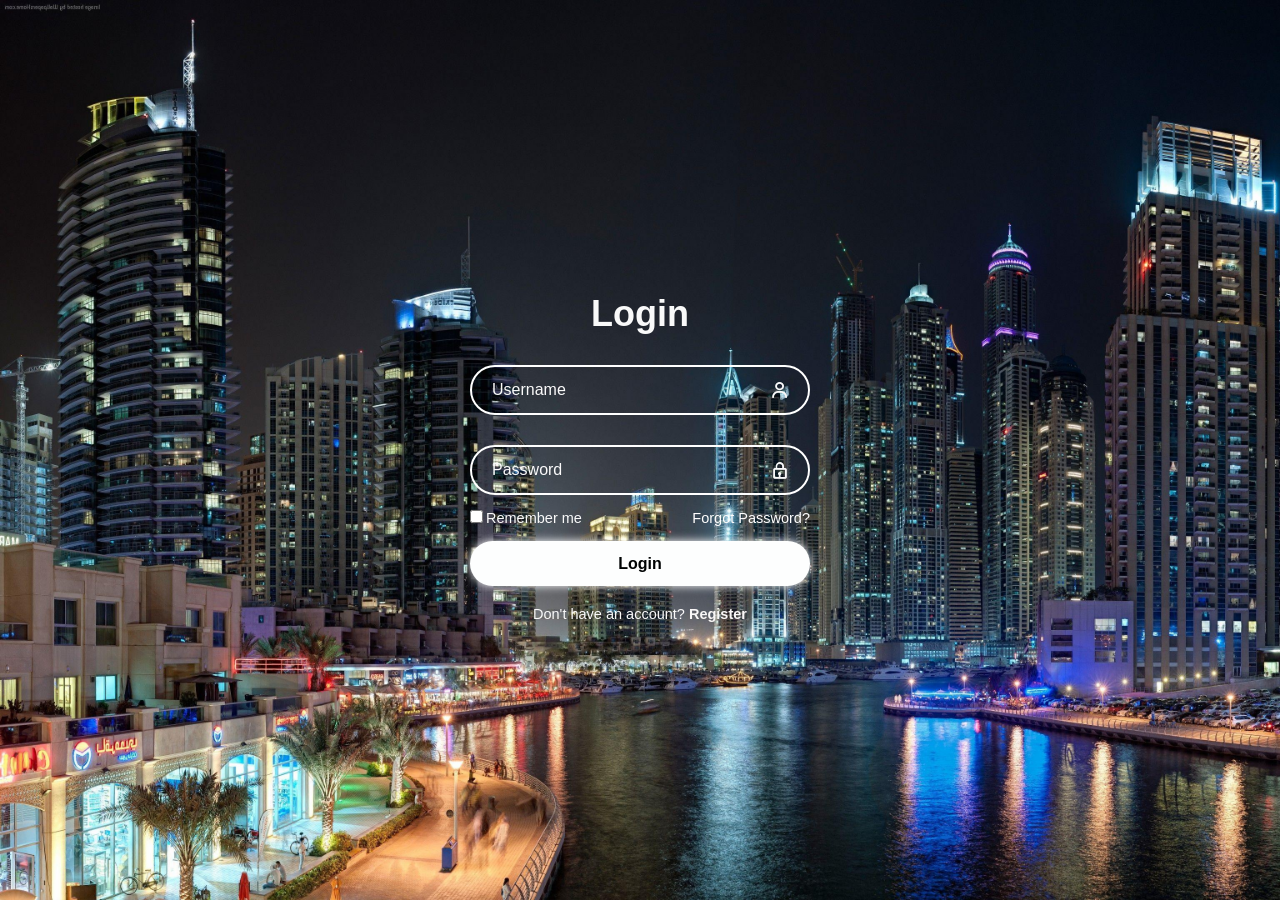
==== index.html @ 077476e2 "init" ====
<!DOCTYPE html>
<html lang="en">
<head>
    <meta charset="UTF-8">
    <meta name="viewport" content="width=device-width, initial-scale=1.0">
    
    <link rel="stylesheet" href="styles.css">
    <link href="https://unpkg.com/boxicons@2.1.4/css/boxicons.min.css" rel="stylesheet">
    <title>Login Form</title>
</head>

<body>
 <div class="wrapper">
    <form action="">
        <h1>Login</h1>
        <div class="input-box">
            <input type="text" placeholder="Username" required>
            <i class="bx bx-user"></i> 
        </div>
        <div class="input-box">
            <input type="password" placeholder="Password" required>
            <i class="bx bx-lock"></i>
        </div>
        
        <div class="remember-forgot">
            <label><input type="checkbox">Remember me</label>
            <a href="#">Forgot Password?</a>
        </div>
        <button type="submit" class="btn">Login</button>
        <div class="register-link">
            <p>Don't have an account? <a href="#">Register</a></p>
        </div>
    </form>
 </div>
 
</body>
</html>
---- styles.css ----
* {
    margin: 0;
    padding: 0;
    box-sizing: border-box;
    font-family: "Poppins", sans-serif;
}

body {
    display: flex;
    justify-content: center;
    align-items: center;
    min-height: 100vh;
    background: url("/fotos/dubaai.jpg") no-repeat;
    background-size: cover;

}

.wrapper {
    width: 420px;
    background: transparent;
    color: #f9f9f9;
    border-radius: 10px;
    padding: 30px 40px;
}


.wrapper h1 {
    font-size: 36px;
    text-align: center;
}

.wrapper .input-box {
    width: 100%;
    height: 50px;
    margin: 30px 0;
}

.input-box input {
    width: 100%;
    height: 100%;
    background: transparent;
    border: none;
    outline: none;
    border: 2px solid rgb(255, 255, 255);
    border-radius: 40px;
    font-size: 16px;
    color: #fcfbfb;
    padding: 20px 45px 20px 20px;
}

.input-box input::placeholder {
    color: hwb(0 98% 2%);
}


.wrapper .input-box {
    position: relative;
    width: 100%;
    height: 50px;
    margin: 30px 0;
}

.input-box i {
    position: absolute;
    right: 20px;
    top: 50%;
    transform: translateY(-50%);
    font-size: 20px;
}

 .wrapper .remember-forgot {
    display: flex;
    justify-content: space-between;
    font-size: 14.5px;
    margin: -15px 0 15px; 
 }
 .remember-forgot label input {
    accent-color: #ffffff;
    margin-right: 3px;
 }
.remember-forgot a {
    color: #fefefe;
    text-decoration: none;
 }
 .remember-forgot a:hover {
    text-decoration: underline;
    color: #f9f7f7;
 }
 .wrapper .btn {
    width: 100%;
    height: 45px;
    background: #fdfefe;
    border: none;
    outline: none;
    border-radius: 40px;
    font-size: 16px;
    box-shadow: 0 0 10px rgb(254, 254, 254);
    color: #000303;
    cursor: pointer;
    font-weight: 600;
 }
 .wrapper .register-link {
    font-size: 14.5px;
    text-align: center;
    margin: 20px 0 -15px;
 }
 .register-link p a {
    color: #f9f7f7;
    text-decoration: none;
    font-weight: 600;

 }
 .register-link p a:hover {
    text-decoration: underline;
 }
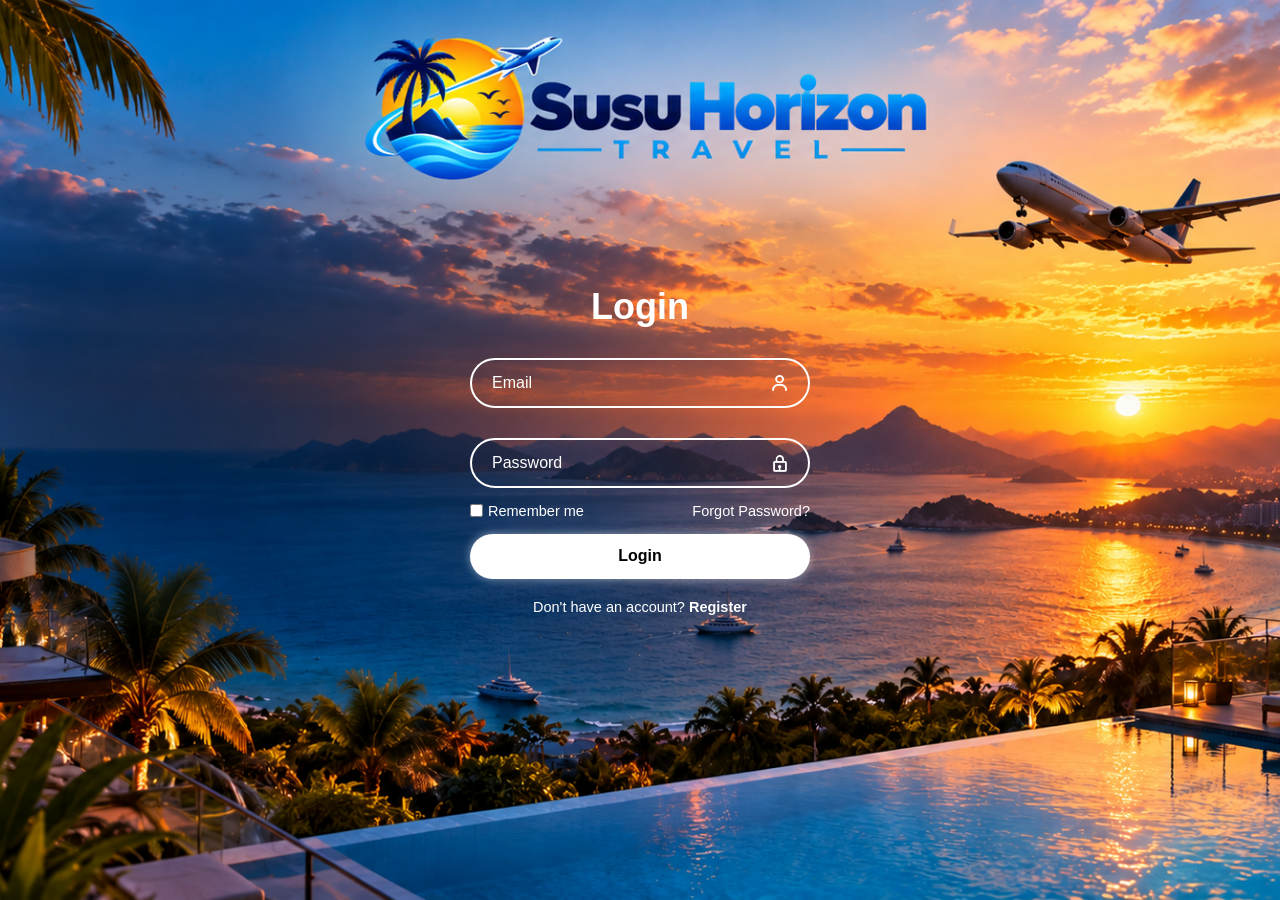
==== commit 23a24020: "changes" ====
--- a/index.html
+++ b/index.html
@@ -1,37 +1,129 @@
 <!DOCTYPE html>
 <html lang="en">
+
 <head>
+
     <meta charset="UTF-8">
-    <meta name="viewport" content="width=device-width, initial-scale=1.0">
-    
+
+    <meta name="viewport"
+          content="width=device-width, initial-scale=1.0">
+
+    <title>Login | Susu Horizon</title>
+
     <link rel="stylesheet" href="styles.css">
-    <link href="https://unpkg.com/boxicons@2.1.4/css/boxicons.min.css" rel="stylesheet">
-    <title>Login Form</title>
+
+    <link
+        href="https://unpkg.com/boxicons@2.1.4/css/boxicons.min.css"
+        rel="stylesheet"
+    >
+
 </head>
 
-<body>
- <div class="wrapper">
-    <form action="">
-        <h1>Login</h1>
-        <div class="input-box">
-            <input type="text" placeholder="Username" required>
-            <i class="bx bx-user"></i> 
-        </div>
-        <div class="input-box">
-            <input type="password" placeholder="Password" required>
-            <i class="bx bx-lock"></i>
-        </div>
-        
-        <div class="remember-forgot">
-            <label><input type="checkbox">Remember me</label>
-            <a href="#">Forgot Password?</a>
-        </div>
-        <button type="submit" class="btn">Login</button>
-        <div class="register-link">
-            <p>Don't have an account? <a href="#">Register</a></p>
-        </div>
-    </form>
- </div>
- 
+
+<body class="login-page">
+
+
+    <div class="wrapper">
+
+
+        <form id="loginForm">
+
+
+            <h1>Login</h1>
+
+
+           
+
+            <div class="input-box">
+
+                <input
+                    type="email"
+                    id="username"
+                    placeholder="Email"
+                    required
+                >
+
+                <i class="bx bx-user"></i>
+
+            </div>
+
+
+           
+
+            <div class="input-box">
+
+                <input
+                    type="password"
+                    id="password"
+                    placeholder="Password"
+                    required
+                >
+
+                <i class="bx bx-lock"></i>
+
+            </div>
+
+
+            
+
+            <div class="remember-forgot">
+
+
+                <label>
+
+                    <input type="checkbox">
+
+                    Remember me
+
+                </label>
+
+
+                <a href="forget.html">
+
+                    Forgot Password?
+
+                </a>
+
+
+            </div>
+
+
+            
+            <button type="submit" class="btn">
+
+                Login
+
+            </button>
+
+
+            
+
+            <div class="register-link">
+
+                <p>
+
+                    Don't have an account?
+
+                    <a href="register.html">
+
+                        Register
+
+                    </a>
+
+                </p>
+
+            </div>
+
+
+        </form>
+
+
+    </div>
+
+
+    <script src="script.js"></script>
+
+
 </body>
-</html>
+
+</html>
--- a/styles.css
+++ b/styles.css
@@ -4,114 +4,2317 @@
     margin: 0;
     padding: 0;
     box-sizing: border-box;
-    font-family: "Poppins", sans-serif;
+    font-family: Arial, Helvetica, sans-serif;
+}
+
+html {
+    scroll-behavior: smooth;
 }
 
 body {
+    margin: 0;
+}
+
+
+
+.login-page {
+    min-height: 100vh;
+
     display: flex;
     justify-content: center;
     align-items: center;
-    min-height: 100vh;
-    background: url("/fotos/dubaai.jpg") no-repeat;
+
+    background: url("fotos/back.png") no-repeat;
     background-size: cover;
-
-}
-
-.wrapper {
+    background-position: center;
+}
+
+.login-page .wrapper {
     width: 420px;
+
     background: transparent;
-    color: #f9f9f9;
+    color: white;
+
     border-radius: 10px;
+
     padding: 30px 40px;
 }
 
-
-.wrapper h1 {
+.login-page .wrapper h1 {
     font-size: 36px;
     text-align: center;
 }
 
-.wrapper .input-box {
+.login-page .input-box {
+    position: relative;
+
     width: 100%;
     height: 50px;
+
     margin: 30px 0;
 }
 
-.input-box input {
+.login-page .input-box input {
     width: 100%;
     height: 100%;
+
     background: transparent;
+
+    border: 2px solid white;
+    outline: none;
+
+    border-radius: 40px;
+
+    font-size: 16px;
+    color: white;
+
+    padding: 20px 45px 20px 20px;
+}
+
+.login-page .input-box input::placeholder {
+    color: white;
+}
+
+.login-page .input-box i {
+    position: absolute;
+
+    right: 20px;
+    top: 50%;
+
+    transform: translateY(-50%);
+
+    font-size: 20px;
+}
+
+.login-page .remember-forgot {
+    display: flex;
+    justify-content: space-between;
+    align-items: center;
+
+    font-size: 14.5px;
+
+    margin: -15px 0 15px;
+}
+
+.login-page .remember-forgot label {
+    display: flex;
+    align-items: center;
+}
+
+.login-page .remember-forgot label input {
+    accent-color: white;
+    margin-right: 5px;
+}
+
+.login-page .remember-forgot a {
+    color: white;
+    text-decoration: none;
+}
+
+.login-page .remember-forgot a:hover {
+    text-decoration: underline;
+}
+
+.login-page .btn {
+    width: 100%;
+    height: 45px;
+
+    background: white;
+
     border: none;
     outline: none;
-    border: 2px solid rgb(255, 255, 255);
+
     border-radius: 40px;
+
     font-size: 16px;
-    color: #fcfbfb;
-    padding: 20px 45px 20px 20px;
-}
-
-.input-box input::placeholder {
-    color: hwb(0 98% 2%);
-}
-
-
-.wrapper .input-box {
+    color: black;
+
+    cursor: pointer;
+
+    font-weight: 600;
+
+    box-shadow: 0 0 10px rgba(255, 255, 255, 0.5);
+}
+
+.login-page .btn:hover {
+    background: #eeeeee;
+}
+
+.login-page .register-link {
+    font-size: 14.5px;
+    text-align: center;
+    margin-top: 20px;
+}
+
+.login-page .register-link a {
+    color: white;
+    text-decoration: none;
+    font-weight: 600;
+}
+
+.login-page .register-link a:hover {
+    text-decoration: underline;
+}
+
+
+
+
+.register-page {
+    min-height: 100vh;
+
+    display: flex;
+    justify-content: center;
+    align-items: center;
+
+    background: #e9eef3;
+
+    padding: 30px;
+}
+
+.register-page .register-container {
+    width: 1000px;
+    max-width: 100%;
+
+    height: 650px;
+
+    display: flex;
+
+    background: white;
+
+    border-radius: 20px;
+
+    overflow: hidden;
+
+    box-shadow: 0 15px 45px rgba(0, 0, 0, 0.18);
+}
+
+.register-page .image-side {
+    width: 50%;
+    height: 100%;
+
     position: relative;
+
+    background:
+        linear-gradient(
+            rgba(0, 0, 0, 0.15),
+            rgba(0, 0, 0, 0.50)
+        ),
+        url("fotos/pool.png");
+
+    background-size: cover;
+    background-position: center;
+
+    color: white;
+
+    padding: 35px;
+}
+
+.register-page .register-logo img {
+    width: 170px;
+    height: auto;
+}
+
+.register-page .image-text {
+    position: absolute;
+
+    left: 35px;
+    right: 35px;
+    bottom: 40px;
+}
+
+.register-page .image-text h1 {
+    font-size: 34px;
+    margin-bottom: 15px;
+}
+
+.register-page .image-text p {
+    font-size: 15px;
+    line-height: 1.6;
+}
+
+.register-page .form-side {
+    width: 50%;
+    height: 100%;
+
+    display: flex;
+    justify-content: center;
+    align-items: center;
+
+    padding: 45px;
+}
+
+.register-page .register-form {
+    width: 100%;
+    max-width: 400px;
+}
+
+.register-page .register-form h2 {
+    text-align: center;
+
+    font-size: 32px;
+
+    margin-bottom: 8px;
+}
+
+.register-page .subtitle {
+    text-align: center;
+
+    color: #777;
+
+    margin-bottom: 30px;
+
+    font-size: 14px;
+}
+
+.register-page .name-row {
+    display: flex;
+    gap: 15px;
+}
+
+.register-page .name-row .input-group {
+    flex: 1;
+}
+
+.register-page .input-group {
+    margin-bottom: 18px;
+}
+
+.register-page .input-group label {
+    display: block;
+
+    margin-bottom: 7px;
+
+    font-size: 14px;
+    font-weight: bold;
+}
+
+.register-page .input-group input {
+    width: 100%;
+    height: 48px;
+
+    padding: 0 14px;
+
+    border: none;
+    outline: none;
+
+    background: #f1f1f1;
+
+    border-radius: 8px;
+
+    font-size: 14px;
+}
+
+.register-page .input-group input:focus {
+    background: white;
+
+    box-shadow: 0 0 0 2px #4095f5;
+}
+
+.register-page .password-box {
+    position: relative;
+}
+
+.register-page .password-box input {
+    padding-right: 50px;
+}
+
+.register-page .show-password {
+    position: absolute;
+
+    right: 13px;
+    top: 50%;
+
+    transform: translateY(-50%);
+
+    border: none;
+
+    background: transparent;
+
+    cursor: pointer;
+
+    font-size: 17px;
+}
+
+.register-page .terms {
+    display: flex;
+    gap: 9px;
+
+    align-items: flex-start;
+
+    margin-bottom: 18px;
+}
+
+.register-page .terms input {
+    width: 18px;
+    height: 18px;
+
+    accent-color: #4095f5;
+}
+
+.register-page .terms label {
+    font-size: 12px;
+    line-height: 1.5;
+}
+
+.register-page .signup-button {
+    width: 100%;
+    height: 48px;
+
+    border: none;
+
+    border-radius: 8px;
+
+    background: #4095f5;
+
+    color: white;
+
+    font-size: 15px;
+    font-weight: bold;
+
+    cursor: pointer;
+
+    transition: 0.3s;
+}
+
+.register-page .signup-button:hover {
+    background: #237ee8;
+}
+
+.register-page .signin {
+    text-align: center;
+
+    margin-top: 20px;
+
+    color: #888;
+
+    font-size: 13px;
+}
+
+.register-page .signin a {
+    color: #111;
+
+    font-weight: bold;
+
+    text-decoration: none;
+}
+
+.register-page .signin a:hover {
+    text-decoration: underline;
+}
+
+
+
+.forgot-page {
+    min-height: 100vh;
+
+    display: flex;
+    justify-content: center;
+    align-items: center;
+
+    background: url("fotos/back.png") no-repeat;
+    background-size: cover;
+    background-position: center;
+}
+
+.forgot-page .forgot-box {
+    width: 420px;
+
+    background: transparent;
+
+    color: white;
+
+    border-radius: 10px;
+
+    padding: 30px 40px;
+
+    text-align: center;
+}
+
+.forgot-page .forgot-box h1 {
+    font-size: 36px;
+
+    margin-bottom: 15px;
+
+    color: white;
+}
+
+.forgot-page .forgot-box p {
+    color: white;
+
+    font-size: 14.5px;
+    line-height: 1.5;
+
+    margin-bottom: 25px;
+}
+
+.forgot-page .forgot-box input {
     width: 100%;
     height: 50px;
-    margin: 30px 0;
-}
-
-.input-box i {
-    position: absolute;
-    right: 20px;
-    top: 50%;
-    transform: translateY(-50%);
-    font-size: 20px;
-}
-
- .wrapper .remember-forgot {
-    display: flex;
-    justify-content: space-between;
-    font-size: 14.5px;
-    margin: -15px 0 15px; 
- }
- .remember-forgot label input {
-    accent-color: #ffffff;
-    margin-right: 3px;
- }
-.remember-forgot a {
-    color: #fefefe;
-    text-decoration: none;
- }
- .remember-forgot a:hover {
-    text-decoration: underline;
-    color: #f9f7f7;
- }
- .wrapper .btn {
+
+    background: transparent;
+
+    border: 2px solid white;
+    outline: none;
+
+    border-radius: 40px;
+
+    padding: 20px;
+
+    font-size: 16px;
+
+    color: white;
+
+    margin-bottom: 20px;
+}
+
+.forgot-page .forgot-box input::placeholder {
+    color: white;
+}
+
+.forgot-page .forgot-box button {
     width: 100%;
     height: 45px;
-    background: #fdfefe;
+
+    background: white;
+
     border: none;
     outline: none;
+
     border-radius: 40px;
+
     font-size: 16px;
-    box-shadow: 0 0 10px rgb(254, 254, 254);
-    color: #000303;
+
+    color: black;
+
     cursor: pointer;
+
     font-weight: 600;
- }
- .wrapper .register-link {
+
+    box-shadow: 0 0 10px rgba(255, 255, 255, 0.5);
+}
+
+.forgot-page .forgot-box button:hover {
+    background: #eeeeee;
+}
+
+.forgot-page .back-login {
+    margin-top: 25px;
+
+    color: white;
+
     font-size: 14.5px;
+}
+
+.forgot-page .back-login a {
+    color: white;
+
+    text-decoration: none;
+
+    font-weight: 600;
+}
+
+.forgot-page .back-login a:hover {
+    text-decoration: underline;
+}
+
+
+.hotel-navbar {
+    width: 100%;
+    height: 90px;
+
+    padding: 0 6%;
+
+    display: flex;
+    justify-content: space-between;
+    align-items: center;
+
+    background: white;
+
+    position: relative;
+
+    z-index: 20;
+}
+
+.hotel-logo {
+    display: flex;
+    align-items: center;
+}
+
+.hotel-logo img {
+    width: 135px;
+    height: 80px;
+
+    object-fit: contain;
+}
+
+.hotel-nav-links {
+    display: flex;
+    align-items: center;
+
+    gap: 40px;
+}
+
+.hotel-nav-links a {
+    text-decoration: none;
+
+    color: #222;
+
+    font-size: 15px;
+    font-weight: 600;
+}
+
+.hotel-nav-links a:hover {
+    color: #777;
+}
+
+.hotel-nav-links .active {
+    border-bottom: 2px solid #222;
+
+    padding-bottom: 6px;
+}
+
+.hotel-nav-right {
+    display: flex;
+    align-items: center;
+
+    gap: 15px;
+}
+
+.hotel-nav-right select {
+    border: none;
+    outline: none;
+
+    background: transparent;
+
+    font-size: 15px;
+
+    cursor: pointer;
+}
+
+.hotel-nav-right button {
+    border: none;
+
+    background: #1c1c1c;
+
+    color: white;
+
+    padding: 13px 23px;
+
+    border-radius: 25px;
+
+    cursor: pointer;
+}
+
+.hotel-nav-right button:hover {
+    background: #444;
+}
+
+
+
+.new-home-page {
+    min-height: 100vh;
+
+    background: #f7f7f7;
+
+    color: #1e1e1e;
+}
+
+
+/* HOME HERO */
+
+.home-new-hero {
+    height: 520px;
+
+    position: relative;
+
+    background-image:
+        url("fotos/tr.png");
+
+    background-size: cover;
+    background-position: center;
+
+    display: flex;
+    align-items: center;
+}
+
+.home-new-overlay {
+    position: absolute;
+
+    top: 0;
+    left: 0;
+
+    width: 100%;
+    height: 100%;
+
+    background:
+        rgba(0, 0, 0, 0.40);
+}
+
+.home-new-hero-text {
+    position: relative;
+
+    z-index: 2;
+
+    margin-left: 7%;
+
+    max-width: 650px;
+
+    color: white;
+}
+
+.home-small-title {
+    font-size: 13px;
+
+    font-weight: bold;
+
+    letter-spacing: 2px;
+}
+
+.home-new-hero-text h1 {
+    font-size: 62px;
+
+    line-height: 1.05;
+
+    margin: 10px 0 20px;
+}
+
+.home-new-hero-text > p:not(.home-small-title) {
+    max-width: 520px;
+
+    font-size: 19px;
+
+    line-height: 1.6;
+}
+
+.home-explore-button {
+    display: inline-block;
+
+    margin-top: 22px;
+
+    padding: 14px 25px;
+
+    background: white;
+
+    color: #222;
+
+    border-radius: 25px;
+
+    text-decoration: none;
+
+    font-weight: bold;
+
+    transition: 0.3s;
+}
+
+.home-explore-button:hover {
+    background: #eeeeee;
+
+    transform: translateY(-3px);
+}
+
+
+
+
+.hotel-search-box {
+    width: 86%;
+
+    margin: -45px auto 30px;
+
+    padding: 22px;
+
+    position: relative;
+
+    z-index: 5;
+
+    background: white;
+
+    border-radius: 20px;
+
+    display: flex;
+    align-items: flex-end;
+
+    gap: 15px;
+
+    box-shadow:
+        0 10px 30px
+        rgba(0, 0, 0, 0.12);
+}
+
+.hotel-search-item {
+    flex: 1;
+}
+
+.hotel-search-item label {
+    display: block;
+
+    font-size: 13px;
+    font-weight: bold;
+
+    margin-bottom: 8px;
+}
+
+.hotel-search-item select,
+.hotel-search-item input {
+    width: 100%;
+    height: 45px;
+
+    padding: 0 12px;
+
+    border: 1px solid #ddd;
+    outline: none;
+
+    border-radius: 10px;
+
+    background: white;
+
+    color: #555;
+}
+
+.hotel-search-item select:focus,
+.hotel-search-item input:focus {
+    border-color: #777;
+}
+
+.hotel-search-button {
+    height: 47px;
+
+    padding: 0 25px;
+
+    border: none;
+
+    border-radius: 12px;
+
+    background: #1c1c1c;
+
+    color: white;
+
+    font-weight: bold;
+
+    cursor: pointer;
+
+    white-space: nowrap;
+}
+
+.hotel-search-button:hover {
+    background: #444;
+}
+
+.home-search {
+    margin-top: -45px;
+}
+
+
+/* ========================================
+   HOME POPULAR DESTINATIONS
+======================================== */
+
+.home-popular-destinations {
+    width: 86%;
+
+    margin: auto;
+
+    padding: 60px 0 90px;
+}
+
+.home-section-title {
+    margin-bottom: 30px;
+}
+
+.home-section-title h2 {
+    font-size: 36px;
+
+    margin: 5px 0 10px;
+}
+
+.home-section-title > div > p:last-child {
+    color: #777;
+}
+
+.home-destination-grid {
+    display: grid;
+
+    grid-template-columns:
+        repeat(4, 1fr);
+
+    gap: 20px;
+}
+
+.home-destination-card {
+    height: 420px;
+
+    position: relative;
+
+    border-radius: 18px;
+
+    overflow: hidden;
+
+    text-decoration: none;
+
+    color: white;
+
+    box-shadow:
+        0 8px 25px
+        rgba(0, 0, 0, 0.12);
+}
+
+.home-destination-card img {
+    width: 100%;
+    height: 100%;
+
+    object-fit: cover;
+
+    transition: 0.4s;
+}
+
+.home-destination-card:hover img {
+    transform: scale(1.07);
+}
+
+.home-destination-overlay {
+    position: absolute;
+
+    top: 0;
+    left: 0;
+
+    width: 100%;
+    height: 100%;
+
+    background:
+        linear-gradient(
+            transparent 35%,
+            rgba(0, 0, 0, 0.85)
+        );
+}
+
+.home-destination-info {
+    position: absolute;
+
+    left: 25px;
+    right: 25px;
+    bottom: 25px;
+
+    z-index: 2;
+}
+
+.home-destination-info p {
+    margin: 0;
+
+    font-size: 13px;
+}
+
+.home-destination-info h3 {
+    margin: 5px 0 12px;
+
+    font-size: 29px;
+}
+
+.home-destination-info span {
+    font-size: 14px;
+
+    font-weight: bold;
+}
+
+
+
+
+.home-new-journey {
+    width: 86%;
+
+    margin: 0 auto 90px;
+
+    display: grid;
+
+    grid-template-columns:
+        1fr 1fr;
+
+    align-items: center;
+
+    gap: 70px;
+}
+
+.home-new-journey-image img {
+    width: 100%;
+    height: 480px;
+
+    object-fit: cover;
+
+    border-radius: 20px;
+}
+
+.home-new-journey-text {
+    padding: 20px;
+}
+
+.home-new-journey-text h2 {
+    font-size: 48px;
+
+    line-height: 1.1;
+
+    margin: 10px 0 25px;
+}
+
+.home-new-journey-text > p:not(.home-small-title) {
+    color: #666;
+
+    line-height: 1.7;
+
+    font-size: 16px;
+
+    margin-bottom: 15px;
+}
+
+.home-new-journey-text a {
+    display: inline-block;
+
+    margin-top: 15px;
+
+    padding: 13px 24px;
+
+    background: #1c1c1c;
+
+    color: white;
+
+    border-radius: 25px;
+
+    text-decoration: none;
+}
+
+.home-new-journey-text a:hover {
+    background: #444;
+}
+
+
+
+.hotels-page {
+    min-height: 100vh;
+
+    background: #f7f7f7;
+
+    color: #1e1e1e;
+}
+
+
+
+.hotel-hero {
+    height: 370px;
+
+    position: relative;
+
+    background-image:
+        url("fotos/pool.png");
+
+    background-size: cover;
+    background-position: center;
+
+    display: flex;
+    align-items: center;
+}
+
+.hotel-hero-overlay {
+    position: absolute;
+
+    top: 0;
+    left: 0;
+
+    width: 100%;
+    height: 100%;
+
+    background:
+        rgba(0, 0, 0, 0.35);
+}
+
+.hotel-hero-text {
+    position: relative;
+
+    z-index: 2;
+
+    color: white;
+
+    margin-left: 7%;
+}
+
+.hotel-hero-text h1 {
+    font-size: 52px;
+
+    margin: 0 0 10px;
+}
+
+.hotel-hero-text p {
+    font-size: 20px;
+}
+
+
+
+.hotel-destinations {
+    width: 86%;
+
+    margin: 25px auto 50px;
+
+    display: flex;
+
+    gap: 12px;
+
+    flex-wrap: wrap;
+}
+
+.destination-filter {
+    border: 1px solid #ddd;
+
+    background: white;
+
+    padding: 12px 25px;
+
+    border-radius: 30px;
+
+    cursor: pointer;
+
+    transition: 0.3s;
+}
+
+.destination-filter:hover,
+.active-filter {
+    background: #1c1c1c;
+
+    color: white;
+}
+
+
+
+
+.popular-hotels {
+    width: 86%;
+
+    margin: auto;
+
+    padding-bottom: 60px;
+}
+
+.hotel-title {
+    display: flex;
+
+    justify-content: space-between;
+
+    align-items: flex-end;
+
+    margin-bottom: 25px;
+}
+
+.hotel-title h2 {
+    font-size: 32px;
+
+    margin-bottom: 5px;
+}
+
+.hotel-title p {
+    color: #777;
+}
+
+.hotel-grid {
+    display: grid;
+
+    grid-template-columns:
+        repeat(3, 1fr);
+
+    gap: 25px;
+}
+
+
+
+
+.hotel-card {
+    background: white;
+
+    border-radius: 18px;
+
+    overflow: hidden;
+
+    box-shadow:
+        0 5px 20px
+        rgba(0, 0, 0, 0.08);
+
+    transition: 0.3s;
+}
+
+.hotel-card:hover {
+    transform: translateY(-7px);
+
+    box-shadow:
+        0 12px 30px
+        rgba(0, 0, 0, 0.14);
+}
+
+.hotel-image {
+    height: 220px;
+
+    position: relative;
+
+    overflow: hidden;
+}
+
+.hotel-image img {
+    width: 100%;
+    height: 100%;
+
+    object-fit: cover;
+
+    transition: 0.4s;
+}
+
+.hotel-card:hover .hotel-image img {
+    transform: scale(1.05);
+}
+
+.hotel-country {
+    position: absolute;
+
+    top: 15px;
+    left: 15px;
+
+    background:
+        rgba(0, 0, 0, 0.70);
+
+    color: white;
+
+    padding: 7px 13px;
+
+    border-radius: 20px;
+
+    font-size: 12px;
+}
+
+.hotel-info {
+    padding: 18px;
+}
+
+.hotel-info h3 {
+    margin: 0 0 10px;
+
+    font-size: 20px;
+}
+
+.hotel-location {
+    color: #666;
+
+    margin: 8px 0;
+}
+
+.hotel-rating {
+    margin: 8px 0 18px;
+}
+
+.hotel-bottom {
+    display: flex;
+
+    justify-content: space-between;
+
+    align-items: center;
+
+    gap: 10px;
+}
+
+.hotel-bottom strong {
+    font-size: 21px;
+}
+
+.hotel-bottom span {
+    font-size: 13px;
+
+    color: #777;
+}
+
+.hotel-bottom button {
+    border: none;
+
+    background: #1c1c1c;
+
+    color: white;
+
+    padding: 10px 16px;
+
+    border-radius: 20px;
+
+    cursor: pointer;
+}
+
+.hotel-bottom button:hover {
+    background: #444;
+}
+
+
+
+
+.hotel-offer {
+    min-height: 270px;
+
+    background-image:
+        linear-gradient(
+            rgba(0, 0, 0, 0.50),
+            rgba(0, 0, 0, 0.50)
+        ),
+        url("fotos/maldives/banana.jpg");
+
+    background-size: cover;
+    background-position: center;
+
+    color: white;
+
+    display: flex;
+    align-items: center;
+
+    padding: 40px 7%;
+}
+
+.hotel-offer h2 {
+    font-size: 38px;
+
+    margin: 5px 0;
+}
+
+.offer-small {
+    font-size: 13px;
+
+    font-weight: bold;
+}
+
+.hotel-offer button {
+    margin-top: 15px;
+
+    padding: 12px 24px;
+
+    border: none;
+
+    border-radius: 25px;
+
+    background: white;
+
+    color: #222;
+
+    font-weight: bold;
+
+    cursor: pointer;
+}
+
+.hotel-offer button:hover {
+    background: #eeeeee;
+}
+
+
+
+.hotel-benefits {
+    padding: 50px 7%;
+
+    display: grid;
+
+    grid-template-columns:
+        repeat(3, 1fr);
+
+    gap: 25px;
+
+    background: #181818;
+
+    color: white;
+}
+
+.hotel-benefits div {
     text-align: center;
-    margin: 20px 0 -15px;
- }
- .register-link p a {
-    color: #f9f7f7;
+
+    padding: 25px;
+
+    border: 1px solid #444;
+
+    border-radius: 15px;
+}
+
+.hotel-benefits span {
+    font-size: 30px;
+}
+
+.hotel-benefits h3 {
+    margin: 10px 0 5px;
+}
+
+.hotel-benefits p {
+    color: #bbb;
+}
+
+
+
+
+.dubai-page {
+    min-height: 100vh;
+
+    background: #fff7f4;
+
+    padding: 0;
+
+    overflow-x: hidden;
+}
+
+.dubai-header {
+    width: 100%;
+
+    padding: 15px 40px;
+
+    background: #fff7f4;
+}
+
+.dubai-header a {
+    display: inline-block;
+}
+
+.dubai-header img {
+    width: 150px;
+    height: 90px;
+
+    object-fit: contain;
+
+    display: block;
+}
+
+.dubai-destinations {
+    max-width: 1100px;
+
+    margin: auto;
+
+    padding: 40px 30px 60px;
+
+    text-align: center;
+}
+
+.dubai-destinations h1 {
+    font-size: 36px;
+
+    color: #222;
+
+    margin-bottom: 10px;
+}
+
+.dubai-subtitle {
+    color: #777;
+
+    font-size: 15px;
+
+    margin-bottom: 50px;
+}
+
+
+/* SELECTED TRIP */
+
+.selected-trip {
+    display: flex;
+
+    justify-content: center;
+    align-items: center;
+
+    gap: 35px;
+
+    margin: -25px auto 30px;
+
+    padding: 12px 25px;
+
+    width: fit-content;
+
+    background: white;
+
+    border-radius: 12px;
+
+    box-shadow:
+        0 4px 15px
+        rgba(0, 0, 0, 0.08);
+}
+
+.selected-trip p {
+    margin: 0;
+
+    font-size: 16px;
+
+    color: #333;
+}
+
+.selected-trip span {
+    font-weight: bold;
+}
+
+
+/* DESTINATION GRID */
+
+.dubai-grid {
+    display: grid;
+
+    grid-template-columns:
+        repeat(3, 1fr);
+
+    gap: 22px;
+}
+
+.dubai-card {
+    background: white;
+
+    border-radius: 15px;
+
+    overflow: hidden;
+
+    text-align: left;
+
+    transition: 0.3s;
+
+    box-shadow:
+        0 5px 15px
+        rgba(0, 0, 0, 0.10);
+}
+
+.dubai-card:hover {
+    transform: translateY(-5px);
+
+    box-shadow:
+        0 10px 25px
+        rgba(0, 0, 0, 0.15);
+}
+
+.dubai-card img {
+    width: 100%;
+    height: 220px;
+
+    object-fit: cover;
+
+    display: block;
+}
+
+.dubai-info {
+    position: relative;
+
+    padding: 15px;
+}
+
+.dubai-info h3 {
+    font-size: 18px;
+
+    color: #222;
+
+    margin-bottom: 10px;
+}
+
+.dubai-info p {
+    font-size: 14px;
+
+    color: #555;
+
+    margin: 6px 0;
+}
+
+.dubai-info .arrow {
+    position: absolute;
+
+    right: 15px;
+    bottom: 15px;
+
+    font-size: 24px;
+
+    color: #222;
+}
+
+
+
+.back-home {
+    display: inline-block;
+
+    margin-top: 45px;
+
+    padding: 12px 25px;
+
+    background: #222;
+
+    color: white;
+
     text-decoration: none;
-    font-weight: 600;
-
- }
- .register-link p a:hover {
-    text-decoration: underline;
- }+
+    border-radius: 25px;
+
+    transition: 0.3s;
+}
+
+.back-home:hover {
+    background: #444;
+}
+
+
+
+@media (max-width: 1000px) {
+
+    .home-new-hero-text h1 {
+        font-size: 50px;
+    }
+
+    .home-destination-grid {
+        grid-template-columns:
+            repeat(2, 1fr);
+    }
+
+    .home-new-journey {
+        grid-template-columns: 1fr;
+
+        gap: 35px;
+    }
+
+    .home-new-journey-image img {
+        height: 400px;
+    }
+}
+
+
+@media (max-width: 900px) {
+
+    .hotel-nav-links {
+        display: none;
+    }
+
+    .hotel-search-box {
+        flex-direction: column;
+
+        align-items: stretch;
+
+        margin-top: -30px;
+    }
+
+    .hotel-search-button {
+        width: 100%;
+    }
+
+    .hotel-grid {
+        grid-template-columns:
+            repeat(2, 1fr);
+    }
+}
+
+
+@media (max-width: 850px) {
+
+    .dubai-grid {
+        grid-template-columns:
+            repeat(2, 1fr);
+    }
+}
+
+
+
+
+@media (max-width: 750px) {
+
+    .register-page {
+        padding: 15px;
+    }
+
+    .register-page .register-container {
+        height: auto;
+
+        flex-direction: column;
+    }
+
+    .register-page .image-side {
+        width: 100%;
+        height: 300px;
+    }
+
+    .register-page .form-side {
+        width: 100%;
+        height: auto;
+
+        padding: 40px 25px;
+    }
+
+    .register-page .name-row {
+        flex-direction: column;
+
+        gap: 0;
+    }
+
+    .login-page .wrapper {
+        width: 90%;
+
+        padding: 30px 25px;
+    }
+
+    .forgot-page .forgot-box {
+        width: 90%;
+
+        padding: 30px 25px;
+    }
+}
+
+
+@media (max-width: 600px) {
+
+    /* NAVBAR */
+
+    .hotel-navbar {
+        height: 75px;
+
+        padding: 0 20px;
+    }
+
+    .hotel-logo img {
+        width: 100px;
+        height: 65px;
+    }
+
+    .hotel-nav-right select {
+        display: none;
+    }
+
+    .hotel-nav-right button {
+        padding: 10px 15px;
+
+        font-size: 12px;
+    }
+
+
+    
+
+    .home-new-hero {
+        height: 450px;
+    }
+
+    .home-new-hero-text {
+        margin: 0 25px;
+    }
+
+    .home-new-hero-text h1 {
+        font-size: 40px;
+    }
+
+    .home-new-hero-text > p:not(.home-small-title) {
+        font-size: 16px;
+    }
+
+
+    
+
+    .home-popular-destinations {
+        width: 90%;
+
+        padding-top: 40px;
+    }
+
+    .home-section-title h2 {
+        font-size: 30px;
+    }
+
+    .home-destination-grid {
+        grid-template-columns: 1fr;
+    }
+
+    .home-destination-card {
+        height: 350px;
+    }
+
+
+
+    .home-new-journey {
+        width: 90%;
+    }
+
+    .home-new-journey-image img {
+        height: 330px;
+    }
+
+    .home-new-journey-text {
+        padding: 5px;
+    }
+
+    .home-new-journey-text h2 {
+        font-size: 37px;
+    }
+
+
+    
+
+    .hotel-hero {
+        height: 330px;
+    }
+
+    .hotel-hero-text {
+        margin-left: 25px;
+        margin-right: 25px;
+    }
+
+    .hotel-hero-text h1 {
+        font-size: 35px;
+    }
+
+    .hotel-hero-text p {
+        font-size: 16px;
+    }
+
+    .hotel-search-box {
+        width: 90%;
+    }
+
+    .hotel-destinations {
+        width: 90%;
+    }
+
+    .popular-hotels {
+        width: 90%;
+    }
+
+    .hotel-grid {
+        grid-template-columns: 1fr;
+    }
+
+    .hotel-benefits {
+        grid-template-columns: 1fr;
+    }
+
+
+    
+
+    .dubai-header {
+        padding: 15px 20px;
+    }
+
+    .dubai-header img {
+        width: 100px;
+        height: 60px;
+    }
+
+    .dubai-destinations {
+        padding: 30px 20px 50px;
+    }
+
+    .dubai-destinations h1 {
+        font-size: 28px;
+    }
+
+    .selected-trip {
+        flex-direction: column;
+
+        gap: 8px;
+    }
+
+    .dubai-grid {
+        grid-template-columns: 1fr;
+    }
+}
+
+
+
+
+
+
+
+/* =====================================
+   SUSU HORIZON - HOTEL BOOKING
+===================================== */
+
+.booking-page {
+    margin: 0;
+    background: #f7f6f3;
+    font-family: Arial, sans-serif;
+    color: #172b3d;
+}
+
+.booking-page * {
+    box-sizing: border-box;
+}
+
+.booking-nav {
+    display: flex;
+    justify-content: space-between;
+    align-items: center;
+    padding: 22px 7%;
+    background: white;
+}
+
+.booking-nav a {
+    text-decoration: none;
+    color: #172b3d;
+    font-weight: bold;
+}
+
+.booking-nav h2 {
+    margin: 0;
+    font-size: 24px;
+}
+
+.booking-nav h2 span {
+    color: #c9a15d;
+}
+
+/* DELUXE HOTEL BACKGROUND */
+
+.booking-hero {
+    min-height: 500px;
+    display: flex;
+    align-items: center;
+    padding: 70px 8%;
+
+    background:
+        linear-gradient(
+            90deg,
+            rgba(10, 24, 39, 0.85),
+            rgba(10, 24, 39, 0.25)
+        ),
+        url("fotos/hotels/2.jpg");
+
+    background-size: cover;
+    background-position: center;
+    background-repeat: no-repeat;
+}
+
+.booking-hero-content {
+    max-width: 700px;
+    color: white;
+}
+
+.booking-label {
+    color: #c9a15d;
+    font-size: 13px;
+    font-weight: bold;
+    letter-spacing: 2px;
+}
+
+.booking-hero h1 {
+    color: white;
+    font-size: clamp(40px, 5vw, 65px);
+    margin: 18px 0;
+}
+
+.booking-hero-content > p:not(.booking-label) {
+    color: #e7e7e7;
+    font-size: 19px;
+}
+
+.booking-stars {
+    color: #e7b74c;
+    font-size: 21px;
+    margin-top: 20px;
+}
+
+.booking-stars span {
+    color: white;
+    font-size: 15px;
+}
+
+.booking-explore {
+    display: inline-block;
+    background: #c9a15d;
+    color: #172536;
+    padding: 15px 25px;
+    border-radius: 8px;
+    text-decoration: none;
+    font-weight: bold;
+    margin-top: 30px;
+}
+
+.booking-explore:hover {
+    background: white;
+}
+
+/* MAIN CONTENT */
+
+.booking-container {
+    max-width: 1280px;
+    margin: auto;
+    padding: 70px 25px;
+}
+
+.booking-section-heading {
+    grid-column: 1 / -1;
+    text-align: center;
+    margin-bottom: 20px;
+}
+
+.booking-section-heading h2 {
+    font-size: 36px;
+    margin: 12px 0;
+}
+
+.booking-section-heading > p:last-child {
+    color: #777;
+}
+
+/* ROOM CARDS */
+
+.room-options {
+    display: grid;
+    grid-template-columns: repeat(3, minmax(0, 1fr));
+    gap: 25px;
+}
+
+.booking-room {
+    background: white;
+    border: 2px solid transparent;
+    border-radius: 18px;
+    overflow: hidden;
+    box-shadow: 0 8px 30px rgba(0,0,0,0.07);
+    transition: 0.3s;
+}
+
+.booking-room:hover {
+    transform: translateY(-6px);
+    box-shadow: 0 15px 40px rgba(0,0,0,0.12);
+}
+
+.booking-room.selected {
+    border-color: #c9a15d;
+}
+
+.room-image {
+    position: relative;
+    overflow: hidden;
+}
+
+.room-image img {
+    display: block;
+    width: 100%;
+    height: 260px;
+    object-fit: cover;
+    transition: 0.4s;
+}
+
+.booking-room:hover img {
+    transform: scale(1.05);
+}
+
+.room-badge {
+    position: absolute;
+    top: 16px;
+    left: 16px;
+    padding: 9px 13px;
+    background: white;
+    color: #172b3d;
+    border-radius: 7px;
+    font-size: 11px;
+    font-weight: bold;
+}
+
+.gold-badge {
+    background: #c9a15d;
+    color: white;
+}
+
+.room-content {
+    padding: 25px;
+}
+
+.room-rating {
+    color: #d6a236;
+    font-size: 15px;
+}
+
+.room-content h3 {
+    font-size: 25px;
+    margin: 12px 0;
+}
+
+.room-content > p:not(.room-rating) {
+    color: #777;
+    line-height: 1.6;
+    min-height: 50px;
+}
+
+.room-features {
+    display: flex;
+    flex-wrap: wrap;
+    gap: 10px;
+    margin: 20px 0;
+}
+
+.room-features span {
+    background: #f5f5f5;
+    border-radius: 6px;
+    padding: 8px 10px;
+    font-size: 12px;
+}
+
+.room-bottom {
+    display: flex;
+    align-items: center;
+    justify-content: space-between;
+    gap: 12px;
+    padding-top: 20px;
+    border-top: 1px solid #eee;
+}
+
+.room-bottom strong {
+    font-size: 27px;
+    color: #142d42;
+}
+
+.room-bottom small {
+    color: #777;
+}
+
+.choose-room {
+    background: #142d42;
+    color: white;
+    border: none;
+    border-radius: 9px;
+    padding: 13px 18px;
+    cursor: pointer;
+    font-weight: bold;
+}
+
+.choose-room:hover {
+    background: #c9a15d;
+}
+
+.booking-room.selected .choose-room {
+    background: #c9a15d;
+    color: #142d42;
+}
+
+/* BOOKING SECTION */
+
+.booking-section {
+    margin-top: 90px;
+}
+
+.booking-layout {
+    display: grid;
+    grid-template-columns: 1fr 1fr;
+    align-items: start;
+    gap: 30px;
+    margin-top: 35px;
+}
+
+.booking-preview {
+    background: white;
+    border-radius: 18px;
+    overflow: hidden;
+    box-shadow: 0 8px 30px rgba(0,0,0,0.07);
+}
+
+.booking-preview img {
+    display: block;
+    width: 100%;
+    height: 360px;
+    object-fit: cover;
+}
+
+.booking-preview-info {
+    padding: 25px;
+}
+
+.booking-preview-info h3 {
+    font-size: 26px;
+    margin: 0 0 10px;
+}
+
+.booking-preview-info p {
+    color: #777;
+}
+
+/* BOOKING FORM */
+
+.booking-panel {
+    background: white;
+    border-radius: 18px;
+    padding: 32px;
+    box-shadow: 0 8px 30px rgba(0,0,0,0.07);
+}
+
+.booking-panel h2 {
+    font-size: 28px;
+    margin: 0 0 20px;
+}
+
+.booking-fields {
+    display: grid;
+    grid-template-columns: 1fr 1fr;
+    gap: 15px;
+}
+
+.booking-panel label {
+    display: block;
+    margin: 18px 0 9px;
+    font-weight: bold;
+}
+
+.booking-panel input,
+.booking-panel select {
+    width: 100%;
+    padding: 14px;
+    border: 1px solid #ddd;
+    border-radius: 9px;
+    background: white;
+    color: #172b3d;
+    font: inherit;
+}
+
+.booking-panel input:focus,
+.booking-panel select:focus {
+    outline: 2px solid #c9a15d;
+    border-color: #c9a15d;
+}
+
+/* BOOKING SUMMARY */
+
+.booking-summary {
+    background: #f7f6f3;
+    border-radius: 13px;
+    padding: 22px;
+    margin-top: 25px;
+}
+
+.booking-summary h3 {
+    margin: 0 0 20px;
+}
+
+.summary-row {
+    display: flex;
+    justify-content: space-between;
+    gap: 15px;
+    margin: 15px 0;
+}
+
+.summary-row span {
+    color: #777;
+}
+
+.booking-summary hr {
+    border: 0;
+    border-top: 1px solid #ddd;
+    margin: 20px 0;
+}
+
+.total-row {
+    font-size: 21px;
+}
+
+#total {
+    color: #142d42;
+    font-size: 25px;
+}
+
+/* CONFIRM BUTTON */
+
+#bookNow {
+    width: 100%;
+    background: #142d42;
+    color: white;
+    border: none;
+    border-radius: 10px;
+    padding: 17px;
+    margin-top: 20px;
+    cursor: pointer;
+    font-size: 16px;
+    font-weight: bold;
+}
+
+#bookNow:hover {
+    background: #c9a15d;
+}
+
+#message {
+    color: #16835c;
+    font-weight: bold;
+    line-height: 1.5;
+}
+
+.booking-panel small {
+    color: #777;
+}
+
+/* FOOTER */
+
+.booking-footer {
+    background: #142d42;
+    color: white;
+    text-align: center;
+    padding: 35px;
+}
+
+.booking-footer h3 {
+    margin-top: 0;
+}
+
+/* RESPONSIVE DESIGN */
+
+@media (max-width: 1000px) {
+    .room-options {
+        grid-template-columns: repeat(2, 1fr);
+    }
+}
+
+@media (max-width: 750px) {
+    .room-options,
+    .booking-layout,
+    .booking-fields {
+        grid-template-columns: 1fr;
+    }
+
+    .booking-hero {
+        min-height: 380px;
+        padding: 60px 25px;
+    }
+
+    .booking-section-heading h2 {
+        font-size: 28px;
+    }
+
+    .booking-container {
+        padding: 45px 15px;
+    }
+}
+
+@media (max-width: 450px) {
+    .booking-nav {
+        gap: 15px;
+        padding: 18px;
+    }
+
+    .booking-nav h2 {
+        font-size: 17px;
+    }
+
+    .room-bottom {
+        flex-wrap: wrap;
+    }
+
+    .booking-panel {
+        padding: 22px;
+    }
+}
+  
+
+
+/*view hotel*/
+.hotels-page .view-hotel {
+    display: inline-block;
+    background: #1c1c1c;
+    color: white;
+    padding: 14px 25px;
+    border-radius: 30px;
+    text-decoration: none;
+    font-weight: 500;
+    cursor: pointer;
+    transition: background 0.3s ease;
+}
+
+.hotels-page .view-hotel:hover {
+    background: #c9a15d;
+    color: white;
+}
+/* VIEW HOTEL BUTTON */
+
+.hotels-page .hotel-bottom .view-hotel {
+    display: inline-flex;
+    align-items: center;
+    justify-content: center;
+    background: #1c1c1c;
+    color: white;
+    padding: 10px 16px;
+    border: none;
+    border-radius: 20px;
+    font-family: Arial, Helvetica, sans-serif;
+    font-size: 13.3333px;
+    font-weight: normal;
+    text-decoration: none;
+    cursor: pointer;
+}
+
+.hotels-page .hotel-bottom .view-hotel:hover {
+    background: #444;
+    color: white;
+}   
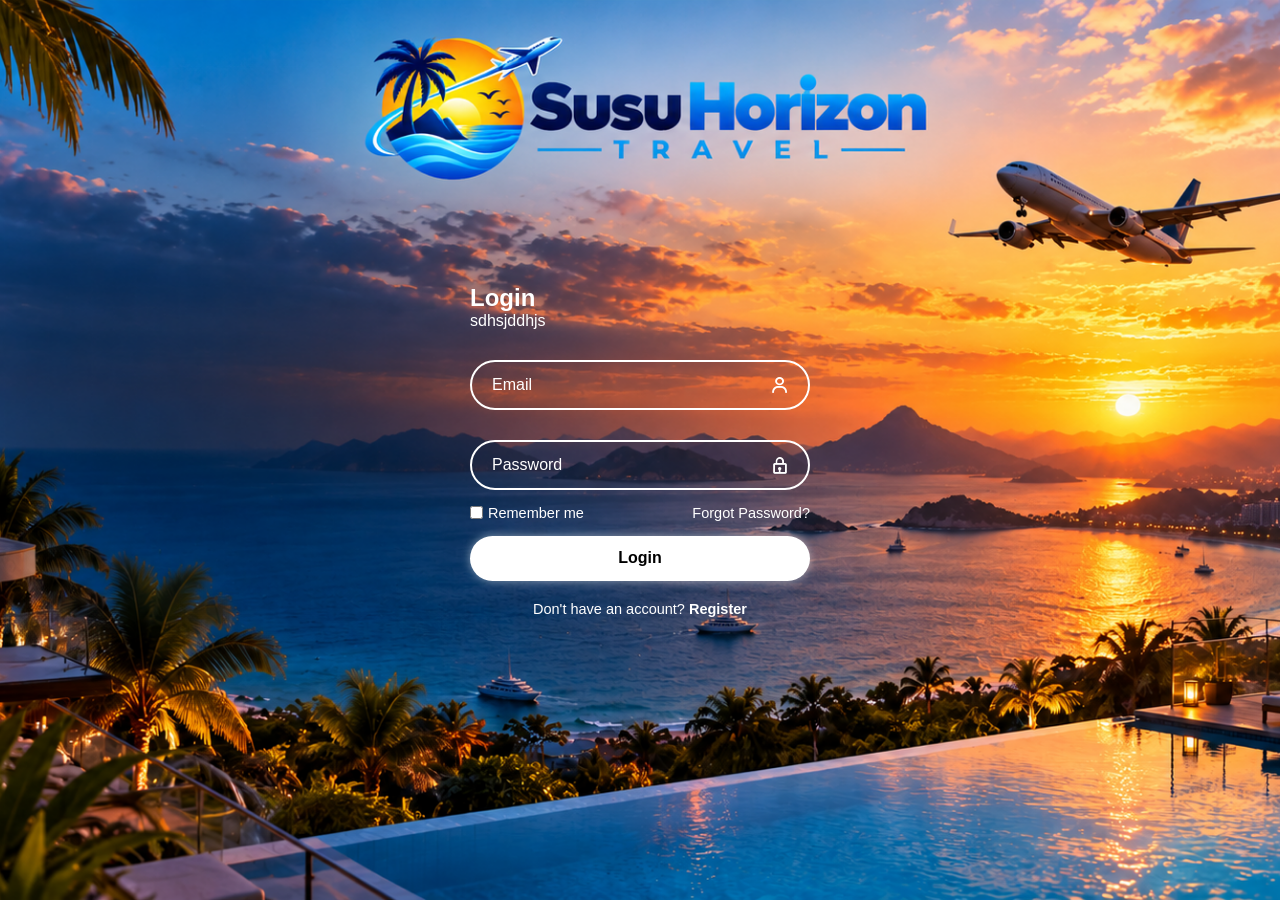
==== commit 9ad1ffbe: "chenges" ====
--- a/index.html
+++ b/index.html
@@ -29,10 +29,10 @@
         <form id="loginForm">
 
 
-            <h1>Login</h1>
+            <h2>Login</h2>
 
 
-           
+           sdhsjddhjs
 
             <div class="input-box">
 
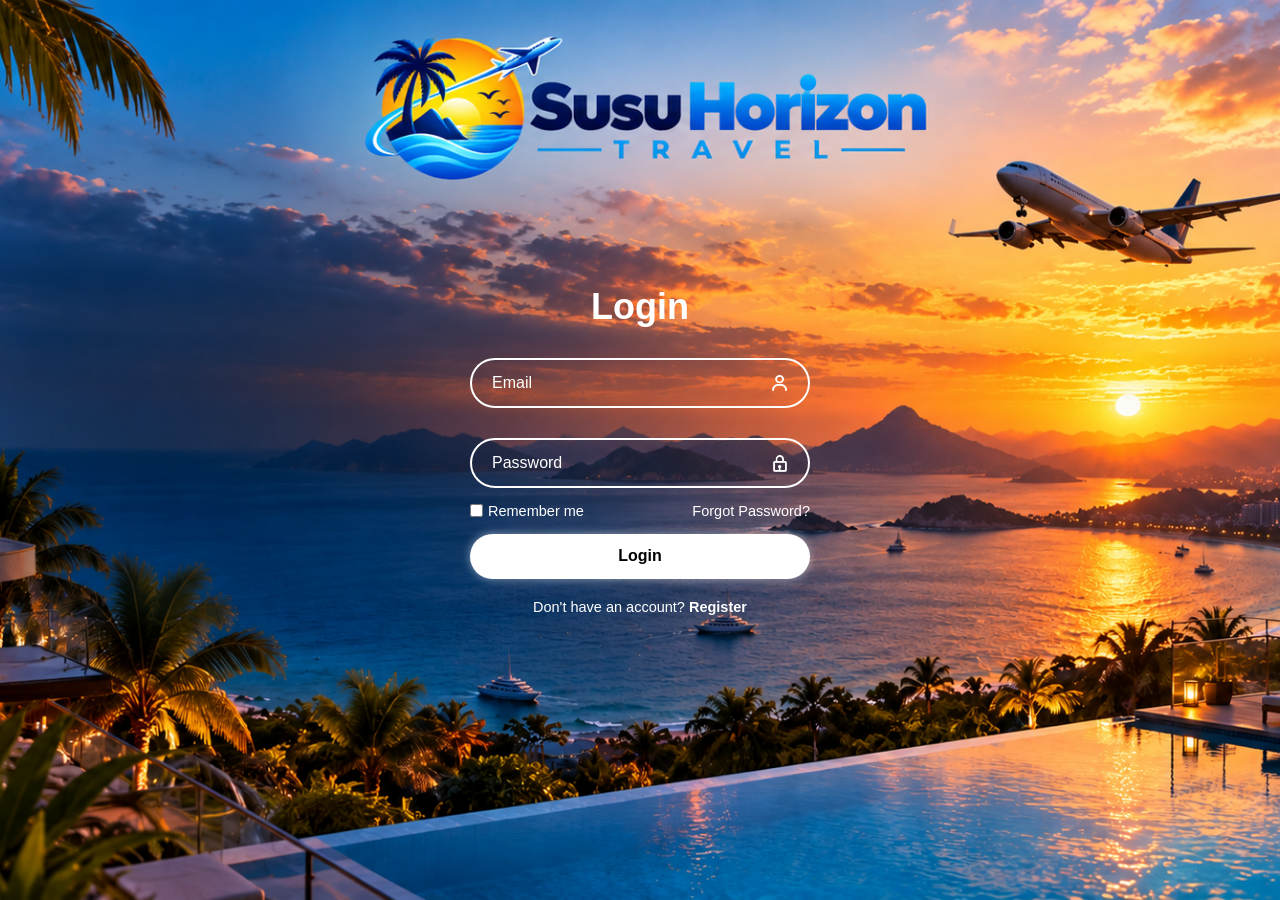
==== commit 3d9ff972: "chenges" ====
--- a/index.html
+++ b/index.html
@@ -29,10 +29,10 @@
         <form id="loginForm">
 
 
-            <h2>Login</h2>
+            <h1>Login</h1>
 
 
-           sdhsjddhjs
+        
 
             <div class="input-box">
 
